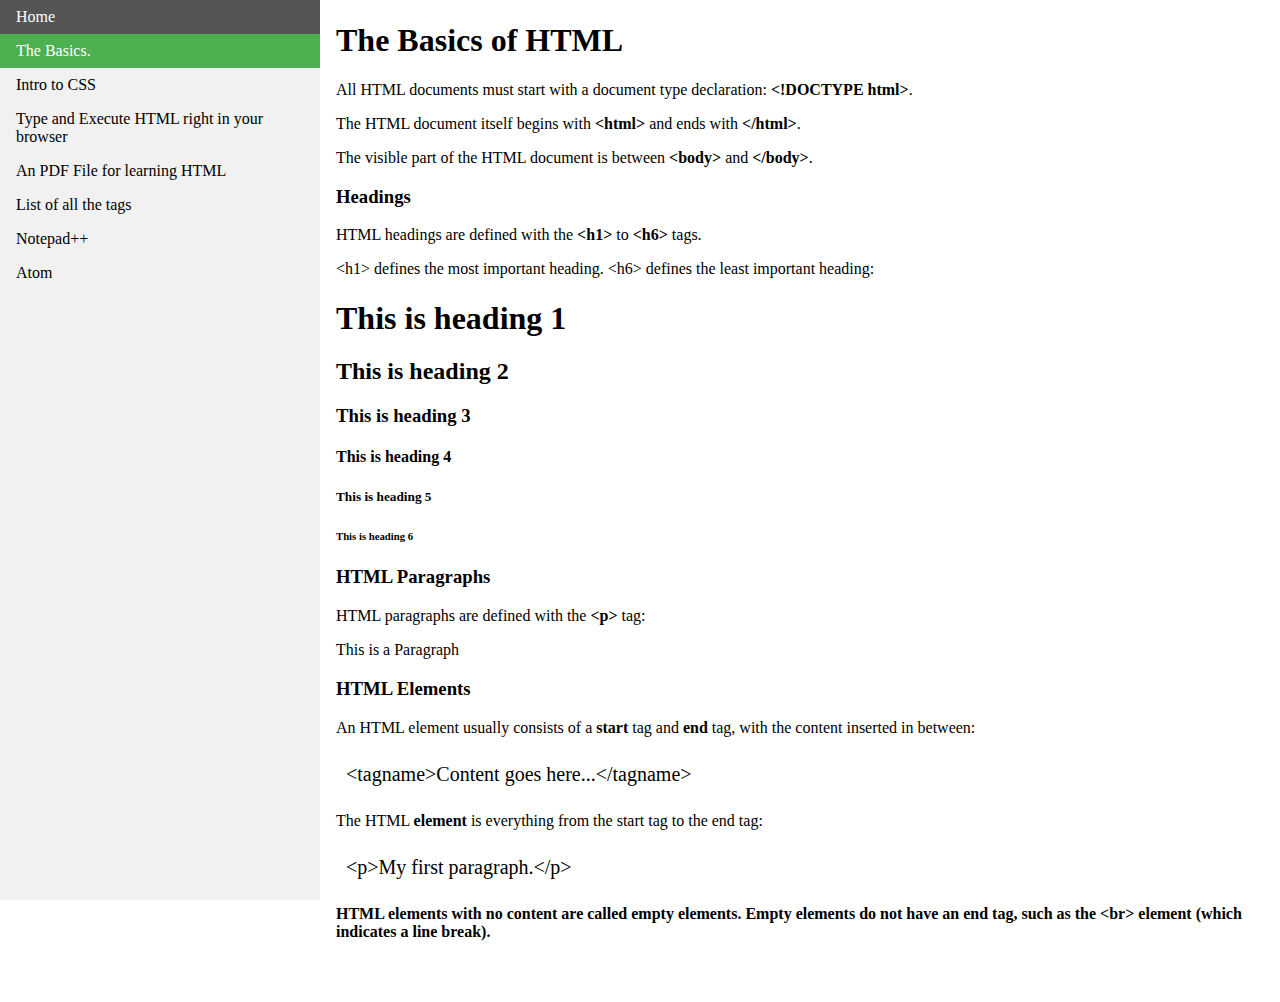
==== basics.html @ cb0dc362 "Add files via upload" ====
<!doctype html>
<html>
<head>
	<link rel="stylesheet" href="indexstyle.css">
<title>Learn Html</title>
	</head>

<body>
	<ul>
   <li><a href="index.html">Home</a></li>
   <li><a class="active" href="basics.html">The Basics.</a></li>
	<li><a href="css.html">Intro to CSS</a></li>
	<li><a href="run.html">Type and Execute HTML right in your browser</a></li>
	<li><a href="HTML_Basics.pdf" target="_blank">An PDF File for learning HTML</a></li>
	<li><a href="https://www.w3schools.com/TAgs/default.asp" target="_blank">List of all the tags</a></li>
   <li><a href="https://notepad-plus-plus.org/" target="_blank">Notepad++</a></li>
   <li><a href="https://atom.io/" target="_blank">Atom</a></li>
</ul>
		<div style="margin-left:25%;padding:1px 16px;height:1000px;">
		<h1>The Basics of HTML</h1>
		<p>All HTML documents must start with a document type declaration: <strong>&lt;!DOCTYPE html&gt;</strong>.</p>
<p>The HTML document itself begins with <strong>&lt;html&gt;</strong> and ends with <strong> &lt;/html&gt;</strong>.</p>
<p>The visible part of the HTML document is between <strong>&lt;body&gt;</strong> and <strong>&lt;/body&gt;</strong>. </p>

		<h3>Headings</h3>
		<p>HTML headings are defined with the <strong>&lt;h1&gt;</strong> to <strong>&lt;h6&gt;</strong> tags.</p>
<p>&lt;h1&gt; defines the most important heading. &lt;h6&gt; defines the least important 
heading:&nbsp;</p>

		<h1>This is heading 1</h1>
<h2>This is heading 2</h2>
<h3>This is heading 3</h3>
<h4>This is heading 4</h4>
<h5>This is heading 5</h5>
<h6>This is heading 6</h6>

		<h3>HTML Paragraphs</h3>
<p>HTML paragraphs are defined with the <strong>&lt;p&gt;</strong> tag:</p>
 <p>This is a Paragraph</p>
		
		
		<h3>HTML Elements</h3>
<p>An HTML element usually consists of a <strong>start</strong> tag and <strong>end</strong> tag, 
with the content inserted in between:</p>
<div class="htmlHigh" style="font-size:20px;padding:10px;margin-bottom:10px;">
&lt;tagname&gt;Content goes here...&lt;/tagname&gt;
</div>

<p>The HTML <strong>element</strong> is everything from the start tag to the end tag:</p>
<div class="htmlHigh" style="font-size:20px;padding:10px;margin-bottom:10px;">
&lt;p&gt;My first paragraph.&lt;/p&gt;
</div>

		<p><b>HTML elements with no content are called empty elements. Empty elements do not have an end tag, such as the &lt;br&gt; 
			element (which indicates a line break).</b></p>

		</div>
	</body>
</html>
---- indexstyle.css ----
body {
    margin: 0;
}

ul {
    list-style-type: none;
    margin: 0;
    padding: 0;
    width: 25%;
    background-color: #f1f1f1;
    position: fixed;
    height: 100%;
    overflow: auto;
}

li a {
    display: block;
    color: #000;
    padding: 8px 16px;
    text-decoration: none;
}

li a.active {
    background-color: #4CAF50;
    color: white;
}

li a:hover:not(.active) {
    background-color: #555;
    color: white;
}
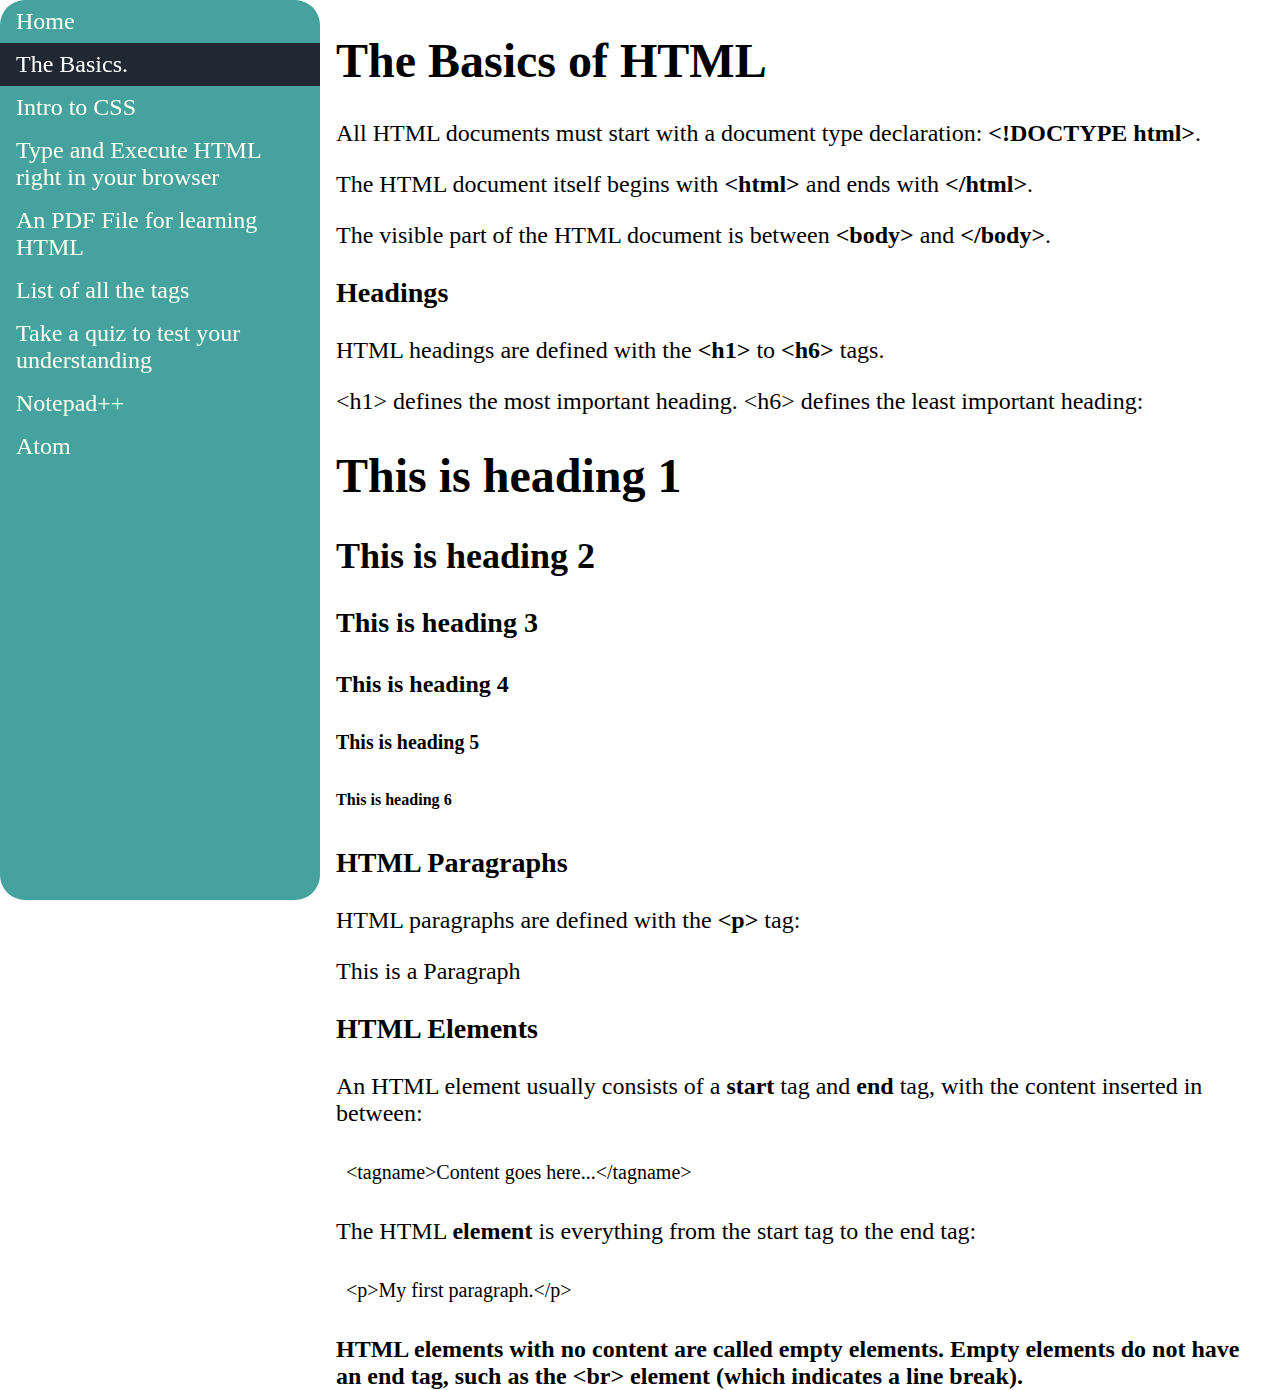
==== commit abc52bb7: "Update Project" ====
--- a/basics.html
+++ b/basics.html
@@ -12,7 +12,8 @@
 	<li><a href="css.html">Intro to CSS</a></li>
 	<li><a href="run.html">Type and Execute HTML right in your browser</a></li>
 	<li><a href="HTML_Basics.pdf" target="_blank">An PDF File for learning HTML</a></li>
-	<li><a href="https://www.w3schools.com/TAgs/default.asp" target="_blank">List of all the tags</a></li>
+	<li><a href="tags.html" target="_blank">List of all the tags</a></li>
+	<li><a href="quiz.html">Take a quiz to test your understanding</a></li>
    <li><a href="https://notepad-plus-plus.org/" target="_blank">Notepad++</a></li>
    <li><a href="https://atom.io/" target="_blank">Atom</a></li>
 </ul>
@@ -27,9 +28,9 @@
 <p>&lt;h1&gt; defines the most important heading. &lt;h6&gt; defines the least important 
 heading:&nbsp;</p>
 
-		<h1>This is heading 1</h1>
-<h2>This is heading 2</h2>
-<h3>This is heading 3</h3>
+		<h1 class="headingnochange">This is heading 1</h1>
+<h2 class="headingnochange">This is heading 2</h2>
+<h3 class="headingnochange">This is heading 3</h3>
 <h4>This is heading 4</h4>
 <h5>This is heading 5</h5>
 <h6>This is heading 6</h6>
--- a/indexstyle.css
+++ b/indexstyle.css
@@ -1,13 +1,15 @@
 body {
     margin: 0;
+	font-size: 150%;
 }
 
 ul {
+    border-radius: 25px;
     list-style-type: none;
     margin: 0;
     padding: 0;
     width: 25%;
-    background-color: #f1f1f1;
+    background-color: #45a29e;
     position: fixed;
     height: 100%;
     overflow: auto;
@@ -15,17 +17,17 @@
 
 li a {
     display: block;
-    color: #000;
+    color: #fffff0;
     padding: 8px 16px;
     text-decoration: none;
 }
 
 li a.active {
-    background-color: #4CAF50;
+    background-color: #1f2833;
     color: white;
 }
 
 li a:hover:not(.active) {
-    background-color: #555;
+    background-color: #1f2833;
     color: white;
 }